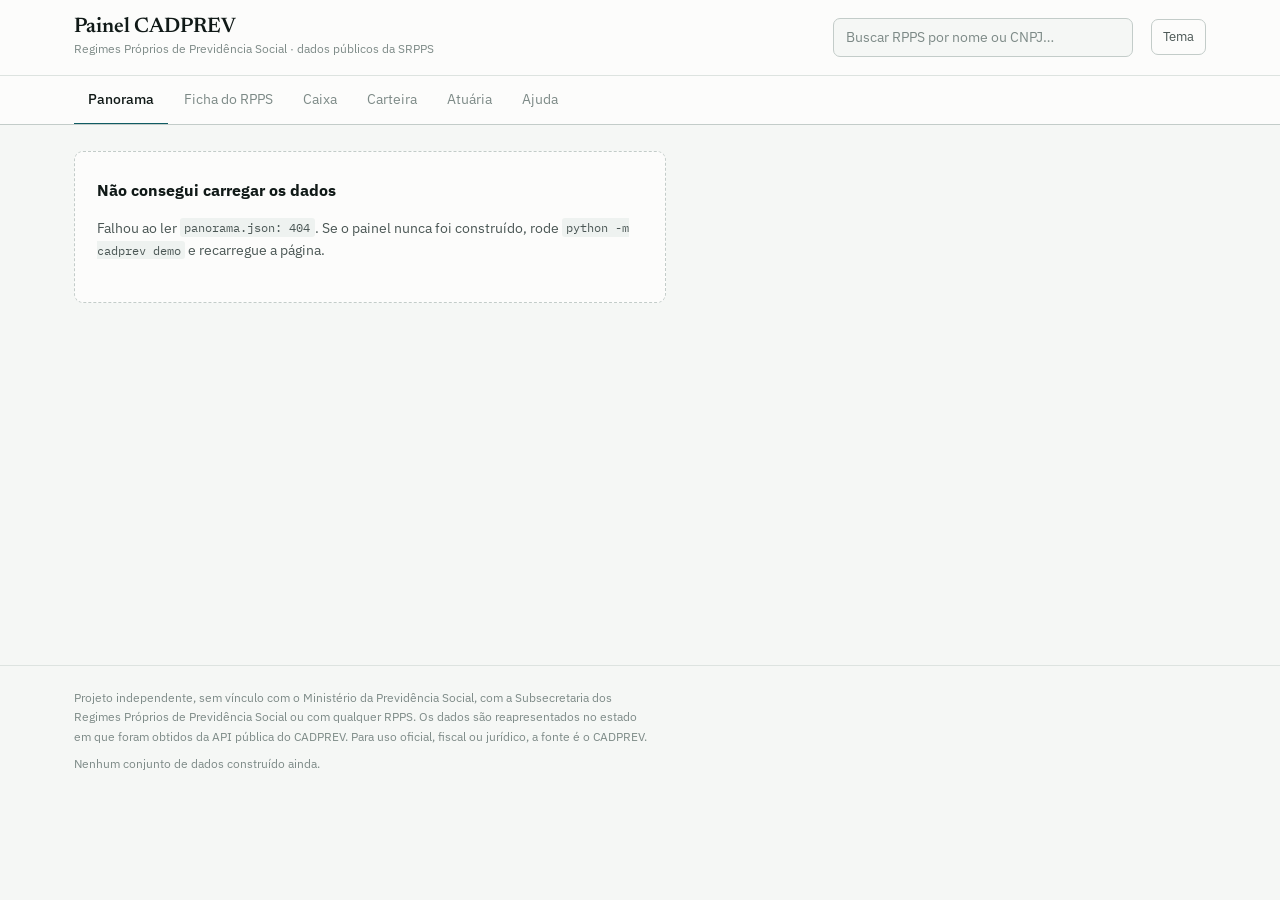
==== web/index.html @ 312d56b4 "Implementar o painel, os testes e a documentação do projeto Painel estático em seis abas, lendo os J" ====
<!doctype html>
<html lang="pt-BR">
<head>
<meta charset="utf-8">
<meta name="viewport" content="width=device-width,initial-scale=1">
<title>Painel CADPREV</title>
<meta name="description" content="Leitura visual dos dados públicos do CADPREV sobre os Regimes Próprios de Previdência Social.">
<link rel="preconnect" href="https://fonts.gstatic.com" crossorigin>
<link rel="stylesheet" href="https://fonts.googleapis.com/css2?family=Newsreader:opsz,wght@6..72,400;6..72,600&family=IBM+Plex+Mono:wght@400;500&family=IBM+Plex+Sans:wght@400;500;600&display=swap">
<link rel="icon" href="data:image/svg+xml,%3Csvg xmlns=%27http://www.w3.org/2000/svg%27 viewBox=%270 0 32 32%27%3E%3Crect width=%2732%27 height=%2732%27 rx=%276%27 fill=%27%230f5c63%27/%3E%3Crect x=%277%27 y=%2716%27 width=%274%27 height=%279%27 fill=%27white%27/%3E%3Crect x=%2714%27 y=%2711%27 width=%274%27 height=%2714%27 fill=%27white%27/%3E%3Crect x=%2721%27 y=%277%27 width=%274%27 height=%2718%27 fill=%27white%27/%3E%3C/svg%3E">
<link rel="stylesheet" href="styles.css">
</head>
<body>

<div class="banner" id="banner" hidden>
  <div class="wrap">
    <b>Dados de demonstração.</b>
    <span>Os números desta tela são sintéticos, gerados para desenvolvimento. Não são dados reais de nenhum RPPS.</span>
  </div>
</div>

<header class="topo">
  <div class="wrap">
    <div class="marca">
      <span class="n">Painel CADPREV</span>
      <span class="s">Regimes Próprios de Previdência Social · dados públicos da SRPPS</span>
    </div>
    <div class="busca">
      <label for="busca" class="sr-only" hidden>Buscar RPPS</label>
      <input id="busca" type="search" autocomplete="off" placeholder="Buscar RPPS por nome ou CNPJ…">
      <div class="sugestoes" id="sugestoes" hidden></div>
    </div>
    <button class="btn-tema" id="btn-tema" type="button" aria-label="Alternar tema">Tema</button>
  </div>
</header>

<nav class="abas" aria-label="Seções do painel">
  <div class="wrap">
    <a href="#/panorama" data-aba="panorama">Panorama</a>
    <a href="#/ficha" data-aba="ficha">Ficha do RPPS</a>
    <a href="#/caixa" data-aba="caixa">Caixa</a>
    <a href="#/carteira" data-aba="carteira">Carteira</a>
    <a href="#/atuaria" data-aba="atuaria">Atuária</a>
    <a href="#/ajuda" data-aba="ajuda">Ajuda</a>
  </div>
</nav>

<main>
  <div class="wrap" id="conteudo">
    <p class="carregando">Carregando dados…</p>
  </div>
</main>

<footer class="rodape">
  <div class="wrap">
    <p>Projeto independente, sem vínculo com o Ministério da Previdência Social, com a
    Subsecretaria dos Regimes Próprios de Previdência Social ou com qualquer RPPS.
    Os dados são reapresentados no estado em que foram obtidos da API pública do CADPREV.
    Para uso oficial, fiscal ou jurídico, a fonte é o CADPREV.</p>
    <p id="rodape-origem"></p>
  </div>
</footer>

<script src="charts.js"></script>
<script src="app.js"></script>
</body>
</html>
---- web/styles.css ----
/* Painel CADPREV — identidade definida no anteprojeto (docs/).
 *
 * Três estados de tema: a raiz nua define a paleta clara; o media query cobre
 * a preferência do sistema; o atributo data-tema cobre a escolha explícita e
 * precisa vencer nos dois sentidos. Nenhuma cor é definida só dentro de um
 * bloco condicional — seria invisível no estado não marcado.
 */
:root {
  color-scheme: light;
  --paper:#f5f7f5; --surface:#fcfcfb; --surface-2:#eef2f0;
  --ink:#101917; --ink-2:#4a5654; --muted:#7d8a87;
  --rule:#dde3e0; --rule-strong:#c3ccc9;
  --accent:#0f5c63; --accent-ink:#0b4249; --accent-soft:#e0eeee;
  --s1:#2a78d6; --s2:#eb6834; --s3:#1baf7a; --s4:#eda100;
  --ok:#0ca30c; --warn:#fab219; --crit:#d03b3b; --ok-ink:#006300;
  --shadow:0 1px 2px rgba(16,25,23,.05);
}
@media (prefers-color-scheme: dark) {
  :root:not([data-tema="claro"]) {
    color-scheme: dark;
    --paper:#0c0f0e; --surface:#171b1a; --surface-2:#1f2523;
    --ink:#f1f4f2; --ink-2:#b7c2bf; --muted:#8b9794;
    --rule:#28302e; --rule-strong:#3a4441;
    --accent:#5cc3cb; --accent-ink:#8ad8de; --accent-soft:#12302f;
    --s1:#3987e5; --s2:#d95926; --s3:#199e70; --s4:#c98500;
    --ok:#0ca30c; --warn:#fab219; --crit:#d03b3b; --ok-ink:#0ca30c;
    --shadow:0 1px 2px rgba(0,0,0,.4);
  }
}
:root[data-tema="escuro"] {
  color-scheme: dark;
  --paper:#0c0f0e; --surface:#171b1a; --surface-2:#1f2523;
  --ink:#f1f4f2; --ink-2:#b7c2bf; --muted:#8b9794;
  --rule:#28302e; --rule-strong:#3a4441;
  --accent:#5cc3cb; --accent-ink:#8ad8de; --accent-soft:#12302f;
  --s1:#3987e5; --s2:#d95926; --s3:#199e70; --s4:#c98500;
  --ok:#0ca30c; --warn:#fab219; --crit:#d03b3b; --ok-ink:#0ca30c;
  --shadow:0 1px 2px rgba(0,0,0,.4);
}

*{box-sizing:border-box}
html{-webkit-text-size-adjust:100%}
body{
  margin:0; background:var(--paper); color:var(--ink);
  font-family:"IBM Plex Sans",system-ui,-apple-system,"Segoe UI",sans-serif;
  font-size:15px; line-height:1.55; -webkit-font-smoothing:antialiased;
}
a{color:var(--accent-ink);text-underline-offset:2px}
:focus-visible{outline:2px solid var(--accent);outline-offset:2px;border-radius:3px}
[hidden]{display:none!important}
code,.mono{font-family:"IBM Plex Mono",ui-monospace,SFMono-Regular,Menlo,monospace}

.wrap{max-width:1180px;margin:0 auto;padding-inline:24px}
@media (max-width:560px){.wrap{padding-inline:14px}}

/* ---------- aviso de origem ---------- */
.banner{
  background:var(--warn); color:#26200a; font-size:.83rem; font-weight:500;
  padding:9px 0;
}
.banner .wrap{display:flex;gap:10px;align-items:baseline;flex-wrap:wrap}
.banner b{font-weight:600}
.banner span{opacity:.85;font-weight:400}

/* ---------- cabeçalho ---------- */
header.topo{border-bottom:1px solid var(--rule);background:var(--surface)}
.topo .wrap{display:flex;align-items:center;gap:18px;flex-wrap:wrap;padding-block:16px}
.marca{display:flex;flex-direction:column;gap:1px;margin-right:auto}
.marca .n{font-family:Newsreader,Georgia,serif;font-size:1.32rem;font-weight:600;line-height:1.1}
.marca .s{font-size:.74rem;color:var(--muted)}
.busca{position:relative}
.busca input{
  font:inherit;font-size:.86rem;padding:8px 12px;width:min(300px,60vw);
  border:1px solid var(--rule-strong);border-radius:7px;
  background:var(--paper);color:var(--ink);
}
.busca input::placeholder{color:var(--muted)}
.sugestoes{
  position:absolute;z-index:30;top:calc(100% + 4px);left:0;right:0;max-height:340px;
  overflow-y:auto;background:var(--surface);border:1px solid var(--rule-strong);
  border-radius:8px;box-shadow:0 8px 24px rgba(0,0,0,.14);padding:4px;
}
.sugestoes button{
  display:block;width:100%;text-align:left;font:inherit;font-size:.85rem;
  background:none;border:0;border-radius:5px;padding:7px 10px;color:var(--ink);cursor:pointer;
}
.sugestoes button:hover,.sugestoes button:focus-visible{background:var(--surface-2)}
.sugestoes button .uf{color:var(--muted);font-size:.75rem;margin-left:6px}
.sugestoes .vazio{padding:10px;color:var(--muted);font-size:.82rem}
.btn-tema{
  font:inherit;font-size:.8rem;background:none;border:1px solid var(--rule-strong);
  border-radius:7px;padding:7px 11px;color:var(--ink-2);cursor:pointer;
}
.btn-tema:hover{background:var(--surface-2)}

/* ---------- abas ---------- */
nav.abas{background:var(--surface);border-bottom:1px solid var(--rule-strong);
  position:sticky;top:0;z-index:20}
nav.abas .wrap{display:flex;gap:2px;overflow-x:auto;scrollbar-width:none}
nav.abas .wrap::-webkit-scrollbar{display:none}
nav.abas a{
  font-size:.86rem;color:var(--muted);padding:13px 14px;white-space:nowrap;
  text-decoration:none;border-bottom:2px solid transparent;margin-bottom:-1px;
}
nav.abas a:hover{color:var(--ink-2)}
nav.abas a[aria-current="page"]{color:var(--ink);border-bottom-color:var(--accent);font-weight:500}

main{padding-block:26px 64px;min-height:60vh}

/* ---------- contexto / filtros ---------- */
.contexto{display:flex;flex-wrap:wrap;gap:8px;align-items:center;margin-bottom:20px}
.pilula{
  display:inline-flex;align-items:center;gap:7px;font-size:.79rem;color:var(--ink-2);
  background:var(--surface);border:1px solid var(--rule-strong);border-radius:7px;padding:6px 11px;
}
.pilula b{font-weight:500;color:var(--ink)}
.pilula.aviso{border-color:var(--warn);color:var(--ink-2)}
.pilula.nivel b{color:var(--accent-ink)}
.contexto .limpar{margin-left:auto}
button.link{
  font:inherit;font-size:.79rem;background:none;border:0;color:var(--accent-ink);
  cursor:pointer;padding:6px 2px;text-decoration:underline;text-underline-offset:2px;
}

h2.secao{
  font-family:Newsreader,Georgia,serif;font-size:1.44rem;font-weight:600;
  margin:0 0 4px;letter-spacing:-.01em;text-wrap:balance;
}
p.intro{margin:0 0 20px;color:var(--ink-2);font-size:.92rem;max-width:74ch}

/* ---------- tiles ---------- */
.kpis{display:grid;grid-template-columns:repeat(auto-fit,minmax(168px,1fr));gap:14px;margin-bottom:20px}
.kpi{border:1px solid var(--rule);border-radius:9px;padding:15px 17px;background:var(--surface)}
.kpi .lbl{font-size:.75rem;color:var(--muted);line-height:1.35;margin-bottom:7px;min-height:2.7em}
.kpi .val{font-size:1.7rem;line-height:1.05;font-weight:600;letter-spacing:-.02em}
.kpi .val small{font-size:.9rem;font-weight:500;color:var(--ink-2);margin-left:2px}
.kpi .sub{font-size:.73rem;color:var(--muted);margin-top:6px}
.kpi.bom .val{color:var(--ok-ink)}
.kpi.ruim .val{color:var(--crit)}

/* ---------- cartões ---------- */
.grade{display:grid;gap:16px;margin-bottom:16px}
.grade.duas{grid-template-columns:1fr 1fr}
.grade.larga{grid-template-columns:1.45fr 1fr}
@media (max-width:780px){.grade.duas,.grade.larga{grid-template-columns:1fr}}
.cartao{border:1px solid var(--rule);border-radius:9px;padding:16px 17px;background:var(--surface);min-width:0}
.cartao-h{display:flex;align-items:baseline;justify-content:space-between;gap:10px;margin-bottom:3px}
.cartao-h h3{margin:0;font-size:.94rem;font-weight:600}
.cartao-h .fonte{font-family:"IBM Plex Mono",monospace;font-size:.64rem;letter-spacing:.05em;color:var(--muted);white-space:nowrap}
.cartao .sub{font-size:.76rem;color:var(--muted);margin:0 0 12px}

.legenda{display:flex;flex-wrap:wrap;gap:14px;margin-top:10px;font-size:.76rem;color:var(--ink-2)}
.legenda span{display:inline-flex;align-items:center;gap:6px}
.legenda i{width:10px;height:10px;border-radius:2px;flex:none}
.legenda i.linha{height:3px;width:15px}

.chart{width:100%;display:block;overflow:visible}
.chart text{font-family:"IBM Plex Sans",system-ui,sans-serif}

/* ---------- tabelas ---------- */
.rolar{overflow-x:auto}
table.dados{width:100%;border-collapse:collapse;font-size:.85rem}
table.dados th{
  text-align:left;font-family:"IBM Plex Mono",monospace;font-weight:500;
  font-size:.64rem;letter-spacing:.09em;text-transform:uppercase;color:var(--muted);
  padding:0 8px 8px 0;white-space:nowrap;border-bottom:1px solid var(--rule);
}
table.dados td{padding:9px 8px 9px 0;border-bottom:1px solid var(--rule);color:var(--ink-2)}
table.dados th.n,table.dados td.n{text-align:right;padding-right:0}
table.dados td.n{font-variant-numeric:tabular-nums;color:var(--ink)}
table.dados tr:last-child td{border-bottom:none}
table.dados tr.clicavel{cursor:pointer}
table.dados tr.clicavel:hover td{background:var(--surface-2)}
td .uf{color:var(--muted);font-size:.76rem;margin-left:5px;font-family:"IBM Plex Mono",monospace}
td.ir{text-align:right;white-space:nowrap;color:var(--accent-ink);font-size:.78rem}
td.alerta{color:var(--crit);font-weight:500}

/* ---------- ficha ---------- */
.ficha-topo{display:flex;flex-wrap:wrap;gap:14px;align-items:flex-start;
  justify-content:space-between;padding-bottom:14px;border-bottom:1px solid var(--rule);margin-bottom:18px}
.ficha-topo .nm{font-family:Newsreader,Georgia,serif;font-size:1.6rem;font-weight:600;line-height:1.15}
.ficha-topo .id{font-family:"IBM Plex Mono",monospace;font-size:.76rem;color:var(--muted);margin-top:4px}
.selo{display:inline-flex;align-items:center;gap:7px;border-radius:999px;padding:6px 13px;
  font-size:.8rem;font-weight:500;border:1px solid}
.selo.ok{color:var(--ok-ink);border-color:var(--ok);background:color-mix(in srgb,var(--ok) 10%,transparent)}
.selo.crit{color:var(--crit);border-color:var(--crit);background:color-mix(in srgb,var(--crit) 10%,transparent)}
.selo.neutro{color:var(--muted);border-color:var(--rule-strong)}
.campos{display:grid;grid-template-columns:repeat(auto-fit,minmax(148px,1fr));gap:14px 20px}
.campo .k{font-family:"IBM Plex Mono",monospace;font-size:.63rem;letter-spacing:.08em;
  text-transform:uppercase;color:var(--muted);margin-bottom:3px}
.campo .v{font-size:.92rem;color:var(--ink);font-variant-numeric:tabular-nums}

/* ---------- ajuda ---------- */
.ajuda{display:grid;grid-template-columns:repeat(auto-fit,minmax(272px,1fr));gap:16px}
.ajuda .cartao h3{font-size:.95rem;margin-bottom:9px}
.ajuda p,.ajuda li{font-size:.86rem;color:var(--ink-2);line-height:1.55}
.ajuda p+p{margin-top:9px}
.ajuda ul{margin:0;padding-left:1.05em}
.ajuda li{margin-bottom:6px}
.ajuda li::marker{color:var(--accent)}
.ajuda .agradece{border-left:3px solid var(--accent);background:var(--accent-soft)}
.ajuda .isencao{border-left:3px solid var(--warn)}
.contato{list-style:none;margin:12px 0 0;padding:0;display:grid;gap:9px}
.contato li{display:flex;flex-direction:column;gap:1px}
.contato .ck{font-family:"IBM Plex Mono",monospace;font-size:.63rem;letter-spacing:.08em;
  text-transform:uppercase;color:var(--muted)}
.contato a{font-size:.85rem;word-break:break-word}

/* ---------- estados ---------- */
.vazio{
  border:1px dashed var(--rule-strong);border-radius:9px;padding:26px 22px;
  background:var(--surface);color:var(--ink-2);font-size:.9rem;max-width:74ch;
}
.vazio h3{margin:0 0 8px;font-size:.98rem;color:var(--ink)}
.vazio code{background:var(--surface-2);border-radius:3px;padding:.1em .35em;font-size:.86em}
.carregando{color:var(--muted);font-size:.88rem;padding:26px 0}

footer.rodape{border-top:1px solid var(--rule);padding-block:22px 40px;color:var(--muted);font-size:.78rem}
footer.rodape p{margin:0;max-width:82ch}
footer.rodape p+p{margin-top:8px}

/* ---------- dica ---------- */
.tip{
  position:fixed;z-index:60;pointer-events:none;opacity:0;transition:opacity .09s;
  background:var(--ink);color:var(--paper);border-radius:7px;padding:9px 12px;
  font-size:.77rem;line-height:1.45;box-shadow:0 4px 16px rgba(0,0,0,.24);white-space:nowrap;
}
.tip .tt{font-family:"IBM Plex Mono",monospace;font-size:.67rem;opacity:.7;
  letter-spacing:.06em;text-transform:uppercase;display:block;margin-bottom:4px}
.tip .r{display:flex;align-items:center;gap:7px;font-variant-numeric:tabular-nums}
.tip .r i{width:9px;height:9px;border-radius:2px;display:inline-block;flex:none}
.tip .r.sub{opacity:.7;padding-left:16px}
@media (prefers-reduced-motion:reduce){*{animation:none!important;transition:none!important}}
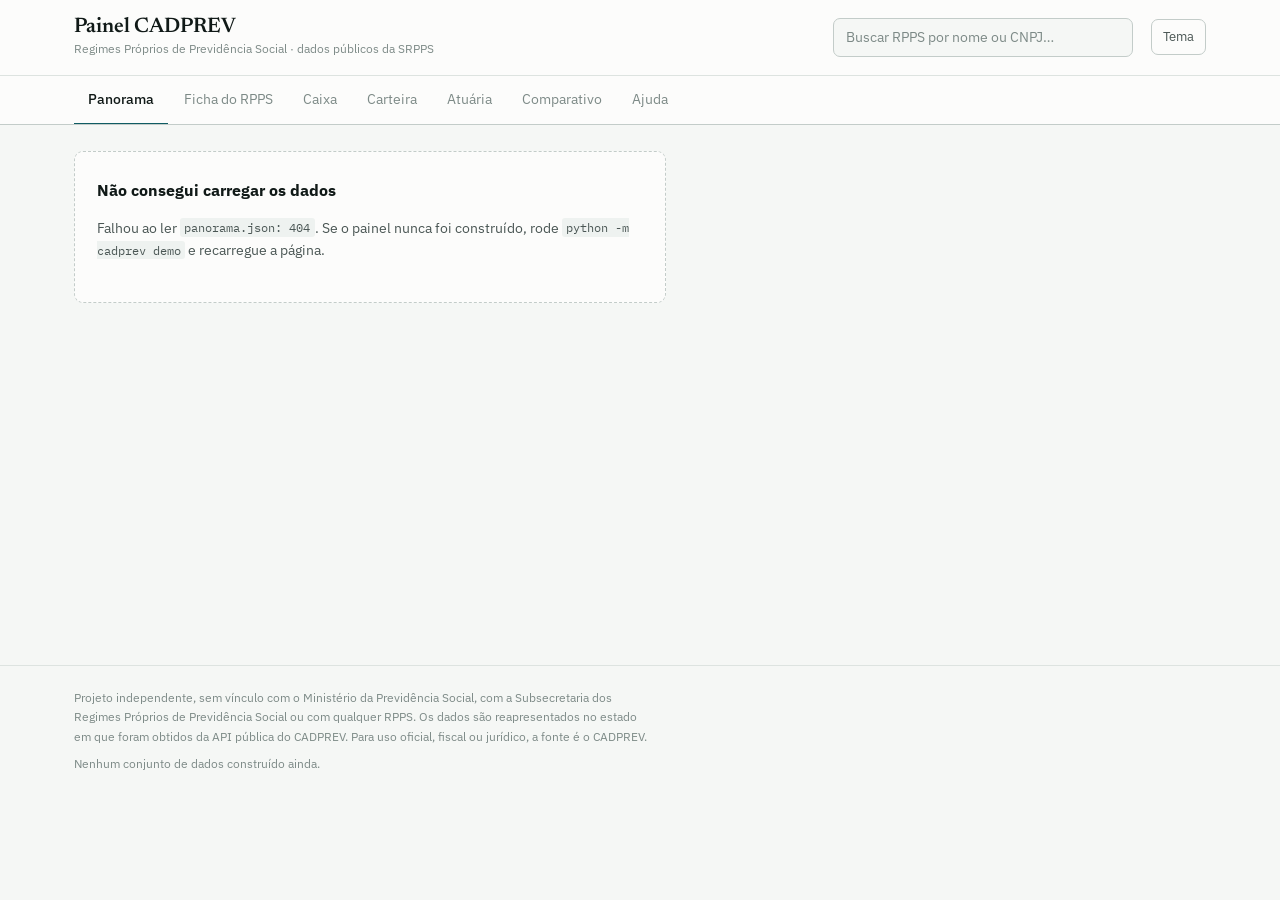
==== commit 03cb6fdb: "Acrescentar o comparativo contra grupo de referência Nova aba que põe o RPPS selecionado contra todo" ====
--- a/web/index.html
+++ b/web/index.html
@@ -41,6 +41,7 @@
     <a href="#/caixa" data-aba="caixa">Caixa</a>
     <a href="#/carteira" data-aba="carteira">Carteira</a>
     <a href="#/atuaria" data-aba="atuaria">Atuária</a>
+    <a href="#/comparativo" data-aba="comparativo">Comparativo</a>
     <a href="#/ajuda" data-aba="ajuda">Ajuda</a>
   </div>
 </nav>
--- a/web/styles.css
+++ b/web/styles.css
@@ -139,7 +139,9 @@
 .kpi.ruim .val{color:var(--crit)}
 
 /* ---------- cartões ---------- */
-.grade{display:grid;gap:16px;margin-bottom:16px}
+/* Cada cartão tem a altura do próprio conteúdo. Sem isto, um cartão curto
+   ao lado de uma tabela longa fica com um vão vazio embaixo do gráfico. */
+.grade{display:grid;gap:16px;margin-bottom:16px;align-items:start}
 .grade.duas{grid-template-columns:1fr 1fr}
 .grade.larga{grid-template-columns:1.45fr 1fr}
 @media (max-width:780px){.grade.duas,.grade.larga{grid-template-columns:1fr}}
@@ -160,6 +162,9 @@
 /* ---------- tabelas ---------- */
 .rolar{overflow-x:auto}
 table.dados{width:100%;border-collapse:collapse;font-size:.85rem}
+/* Tabela de muitas colunas rola no próprio contêiner; sem isso ela
+   comprime e os valores quebram em três linhas no telefone. */
+table.dados.larga{min-width:560px}
 table.dados th{
   text-align:left;font-family:"IBM Plex Mono",monospace;font-weight:500;
   font-size:.64rem;letter-spacing:.09em;text-transform:uppercase;color:var(--muted);
@@ -231,3 +236,45 @@
 .tip .r i{width:9px;height:9px;border-radius:2px;display:inline-block;flex:none}
 .tip .r.sub{opacity:.7;padding-left:16px}
 @media (prefers-reduced-motion:reduce){*{animation:none!important;transition:none!important}}
+
+/* ---------- comparativo ---------- */
+.referencia{
+  border:1px solid var(--rule);border-radius:9px;padding:14px 16px;
+  background:var(--surface);margin-bottom:16px;
+}
+.rotulo-grupo{
+  font-family:"IBM Plex Mono",monospace;font-size:.64rem;letter-spacing:.09em;
+  text-transform:uppercase;color:var(--muted);margin-bottom:10px;
+}
+.opcoes{display:flex;flex-wrap:wrap;gap:8px}
+.opcao{
+  font:inherit;text-align:left;cursor:pointer;display:flex;flex-direction:column;gap:1px;
+  background:var(--paper);border:1px solid var(--rule-strong);border-radius:7px;
+  padding:8px 13px;color:var(--ink-2);
+}
+.opcao:hover{border-color:var(--accent)}
+.opcao .t{font-size:.84rem;color:var(--ink)}
+.opcao .n{font-size:.7rem;color:var(--muted)}
+.opcao.on{border-color:var(--accent);background:var(--accent-soft)}
+.opcao.on .t{color:var(--accent-ink);font-weight:500}
+.escolha-rpps{
+  font:inherit;font-size:.85rem;margin-top:12px;width:min(420px,100%);
+  padding:8px 11px;border:1px solid var(--rule-strong);border-radius:7px;
+  background:var(--paper);color:var(--ink);
+}
+.legenda i.losango{transform:rotate(45deg);border-radius:1px}
+table.dados td .nota{font-size:.74rem;color:var(--muted);margin-top:2px;max-width:46ch}
+/* A coluna anterior é numérica e tem padding-right zero; sem folga à esquerda
+   aqui, o número e a fonte saem grudados. */
+table.dados td.fonte-col,table.dados th.fonte-col{
+  font-size:.68rem;color:var(--muted);white-space:nowrap;padding-left:18px;
+}
+table.dados td.n.bom{color:var(--ok-ink);font-weight:500}
+table.dados td.n.ruim{color:var(--crit);font-weight:500}
+.aviso-linha{
+  display:flex;gap:10px;align-items:flex-start;margin-bottom:16px;
+  border:1px solid var(--warn);border-radius:8px;padding:11px 14px;
+  background:color-mix(in srgb,var(--warn) 9%,transparent);
+  font-size:.83rem;color:var(--ink-2);line-height:1.5;
+}
+.aviso-linha .ico{color:var(--warn);flex:none;font-size:.95rem;line-height:1.4}
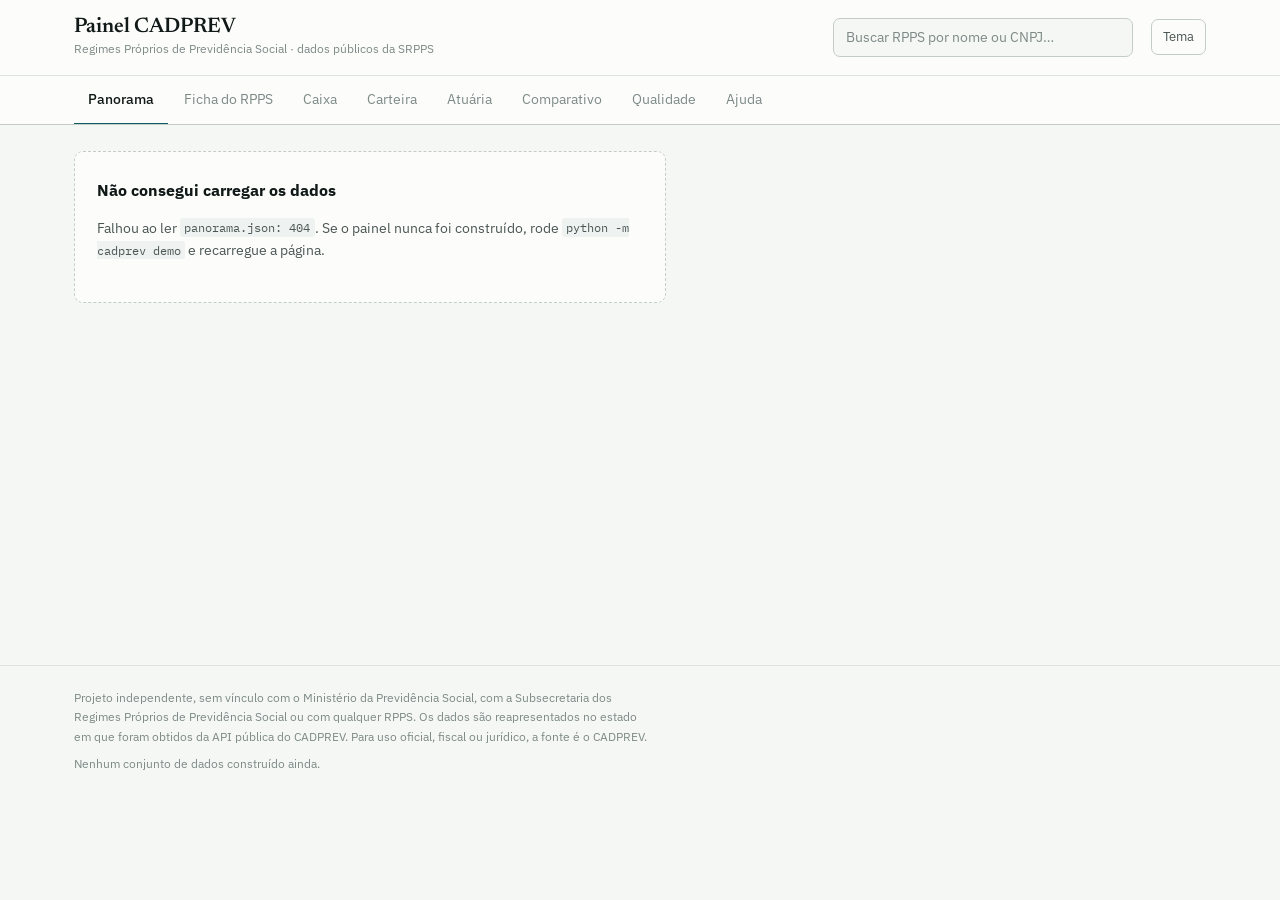
==== commit 0a7ceb95: "Separar o que a base contradiz do que ela apenas não atualizou Uma única linha respondia por 88,49% " ====
--- a/web/index.html
+++ b/web/index.html
@@ -42,9 +42,18 @@
     <a href="#/carteira" data-aba="carteira">Carteira</a>
     <a href="#/atuaria" data-aba="atuaria">Atuária</a>
     <a href="#/comparativo" data-aba="comparativo">Comparativo</a>
+    <a href="#/qualidade" data-aba="qualidade">Qualidade</a>
     <a href="#/ajuda" data-aba="ajuda">Ajuda</a>
   </div>
 </nav>
+
+<div class="filtros" id="filtros" hidden>
+  <div class="wrap">
+    <span class="rotulo">Universo das estatísticas nacionais</span>
+    <div class="chaves" id="chaves" role="group" aria-label="Filtros do universo"></div>
+    <p class="efeito" id="efeito-filtros"></p>
+  </div>
+</div>
 
 <main>
   <div class="wrap" id="conteudo">
--- a/web/styles.css
+++ b/web/styles.css
@@ -278,3 +278,65 @@
   font-size:.83rem;color:var(--ink-2);line-height:1.5;
 }
 .aviso-linha .ico{color:var(--warn);flex:none;font-size:.95rem;line-height:1.4}
+
+/* ---------- barra de chaves do universo nacional ----------
+ *
+ * Fica logo abaixo das abas e acima do conteúdo porque muda o significado de
+ * todo número da tela: um denominador escondido no rodapé seria uma armadilha.
+ * Só aparece nas telas nacionais — nas fichas de um RPPS não há universo a
+ * recortar, e uma chave inerte convida a clicar e não entender o que mudou.
+ */
+.filtros{background:var(--surface-2);border-bottom:1px solid var(--rule)}
+.filtros .wrap{padding-block:11px}
+.filtros .rotulo{
+  display:block;font-size:.72rem;letter-spacing:.04em;text-transform:uppercase;
+  color:var(--muted);margin-bottom:7px;
+}
+.filtros .chaves{display:flex;flex-wrap:wrap;gap:7px}
+.chave{
+  display:inline-flex;align-items:center;gap:7px;cursor:pointer;
+  font-size:.82rem;color:var(--ink-2);background:var(--surface);
+  border:1px solid var(--rule-strong);border-radius:999px;padding:5px 12px 5px 9px;
+  line-height:1.3;
+}
+.chave:hover{border-color:var(--muted)}
+.chave input{margin:0;accent-color:var(--accent);width:14px;height:14px;flex:none}
+.chave:has(input:checked){
+  background:var(--accent-soft);border-color:var(--accent);color:var(--accent-ink);
+  font-weight:500;
+}
+.chave input:focus-visible{outline:2px solid var(--accent);outline-offset:2px}
+.chave .quantos{color:var(--muted);font-variant-numeric:tabular-nums}
+.chave:has(input:checked) .quantos{color:var(--accent-ink);opacity:.8}
+.filtros .efeito{
+  margin:8px 0 0;font-size:.78rem;color:var(--muted);
+}
+.filtros .efeito b{color:var(--ink-2);font-weight:500}
+.filtros .efeito a{color:var(--accent-ink)}
+
+/* ---------- qualidade ---------- */
+.achado{
+  border:1px solid var(--rule-strong);border-left:3px solid var(--crit);
+  border-radius:8px;background:var(--surface);padding:14px 16px;margin-bottom:12px;
+}
+.achado h4{margin:0 0 3px;font-size:.98rem}
+.achado .onde{font-size:.8rem;color:var(--muted);margin:0 0 10px}
+.achado dl{
+  display:grid;grid-template-columns:auto 1fr;gap:3px 14px;margin:0;
+  font-size:.84rem;
+}
+.achado dt{color:var(--muted)}
+.achado dd{margin:0;font-variant-numeric:tabular-nums}
+.achado dd.forte{color:var(--crit);font-weight:500}
+.marca-ente{
+  display:inline-block;font-size:.72rem;padding:2px 8px;border-radius:999px;
+  background:var(--surface-2);border:1px solid var(--rule-strong);color:var(--ink-2);
+  margin-left:8px;vertical-align:middle;
+}
+.marca-ente.grave{border-color:var(--crit);color:var(--crit)}
+@media (max-width:520px){
+  .achado dl{grid-template-columns:1fr}
+  .achado dt{margin-top:6px}
+}
+.chave.inerte{opacity:.5;cursor:not-allowed}
+.chave.inerte .quantos{font-style:italic}
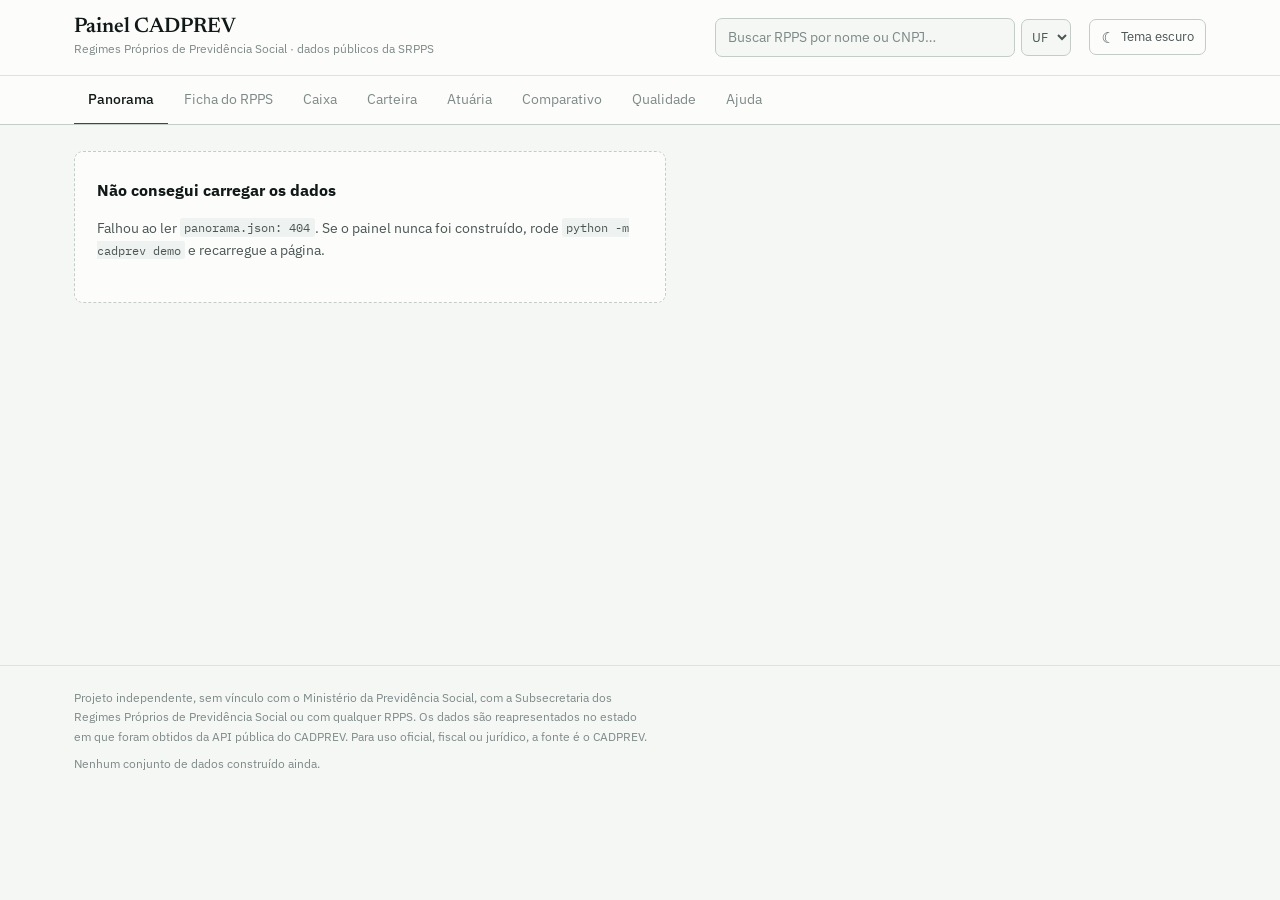
==== commit e187ffcd: "Perguntar a competência à fonte e comparar com um conjunto escolhido O agendamento deduzia a competê" ====
--- a/web/index.html
+++ b/web/index.html
@@ -28,9 +28,13 @@
     <div class="busca">
       <label for="busca" class="sr-only" hidden>Buscar RPPS</label>
       <input id="busca" type="search" autocomplete="off" placeholder="Buscar RPPS por nome ou CNPJ…">
+      <label for="busca-uf" class="sr-only" hidden>Filtrar por UF</label>
+      <select id="busca-uf" class="uf-filtro" title="Restringir a busca a uma UF">
+        <option value="">UF</option>
+      </select>
       <div class="sugestoes" id="sugestoes" hidden></div>
     </div>
-    <button class="btn-tema" id="btn-tema" type="button" aria-label="Alternar tema">Tema</button>
+    <button class="btn-tema" id="btn-tema" type="button">Tema</button>
   </div>
 </header>
 
--- a/web/styles.css
+++ b/web/styles.css
@@ -68,7 +68,7 @@
 .marca{display:flex;flex-direction:column;gap:1px;margin-right:auto}
 .marca .n{font-family:Newsreader,Georgia,serif;font-size:1.32rem;font-weight:600;line-height:1.1}
 .marca .s{font-size:.74rem;color:var(--muted)}
-.busca{position:relative}
+.busca{position:relative;display:flex;gap:6px;align-items:center}
 .busca input{
   font:inherit;font-size:.86rem;padding:8px 12px;width:min(300px,60vw);
   border:1px solid var(--rule-strong);border-radius:7px;
@@ -87,10 +87,22 @@
 .sugestoes button:hover,.sugestoes button:focus-visible{background:var(--surface-2)}
 .sugestoes button .uf{color:var(--muted);font-size:.75rem;margin-left:6px}
 .sugestoes .vazio{padding:10px;color:var(--muted);font-size:.82rem}
+.sugestoes .cabeca{
+  padding:7px 10px;color:var(--muted);font-size:.74rem;
+  border-bottom:1px solid var(--rule);margin-bottom:3px;
+}
+.uf-filtro{
+  font:inherit;font-size:.8rem;padding:8px 6px;border-radius:7px;
+  border:1px solid var(--rule-strong);background:var(--paper);color:var(--ink-2);
+  cursor:pointer;flex:none;
+}
+.uf-filtro:focus-visible{outline:2px solid var(--accent);outline-offset:1px}
 .btn-tema{
   font:inherit;font-size:.8rem;background:none;border:1px solid var(--rule-strong);
   border-radius:7px;padding:7px 11px;color:var(--ink-2);cursor:pointer;
-}
+  display:inline-flex;align-items:center;gap:6px;white-space:nowrap;
+}
+.btn-tema .ico{font-size:.95rem;line-height:1}
 .btn-tema:hover{background:var(--surface-2)}
 
 /* ---------- abas ---------- */
@@ -257,11 +269,6 @@
 .opcao .n{font-size:.7rem;color:var(--muted)}
 .opcao.on{border-color:var(--accent);background:var(--accent-soft)}
 .opcao.on .t{color:var(--accent-ink);font-weight:500}
-.escolha-rpps{
-  font:inherit;font-size:.85rem;margin-top:12px;width:min(420px,100%);
-  padding:8px 11px;border:1px solid var(--rule-strong);border-radius:7px;
-  background:var(--paper);color:var(--ink);
-}
 .legenda i.losango{transform:rotate(45deg);border-radius:1px}
 table.dados td .nota{font-size:.74rem;color:var(--muted);margin-top:2px;max-width:46ch}
 /* A coluna anterior é numérica e tem padding-right zero; sem folga à esquerda
@@ -340,3 +347,38 @@
 }
 .chave.inerte{opacity:.5;cursor:not-allowed}
 .chave.inerte .quantos{font-style:italic}
+
+/* ---------- escolha de RPPS para comparar ---------- */
+.escolha-rpps{margin-top:10px}
+.escolha-rpps .linha-busca{display:flex;gap:6px;align-items:center;flex-wrap:wrap}
+.escolha-rpps .busca-ref{
+  font:inherit;font-size:.85rem;padding:7px 11px;flex:1 1 240px;min-width:0;
+  border:1px solid var(--rule-strong);border-radius:7px;
+  background:var(--paper);color:var(--ink);
+}
+.achados-ref{
+  display:flex;flex-wrap:wrap;gap:6px;margin-top:8px;max-height:168px;overflow-y:auto;
+}
+.achados-ref:empty{margin-top:0}
+.achados-ref button{
+  font:inherit;font-size:.8rem;background:var(--surface);color:var(--ink-2);
+  border:1px solid var(--rule);border-radius:6px;padding:5px 9px;cursor:pointer;
+}
+.achados-ref button:hover{border-color:var(--accent);color:var(--accent-ink)}
+.achados-ref button .uf{color:var(--muted);font-size:.72rem;margin-left:5px}
+.achados-ref .todos-uf{border-color:var(--accent);color:var(--accent-ink);font-weight:500}
+.achados-ref .mais{font-size:.76rem;color:var(--muted);align-self:center}
+.fichas-ref{display:flex;flex-wrap:wrap;gap:6px;margin-top:10px;align-items:center}
+.ficha-ref{
+  display:inline-flex;align-items:center;gap:6px;font-size:.79rem;
+  background:var(--accent-soft);color:var(--accent-ink);
+  border:1px solid var(--accent);border-radius:999px;padding:3px 5px 3px 11px;
+}
+.ficha-ref button{
+  font:inherit;line-height:1;background:none;border:0;cursor:pointer;
+  color:var(--accent-ink);padding:0 4px;font-size:1rem;border-radius:999px;
+}
+.ficha-ref button:hover{background:rgba(0,0,0,.08)}
+.resumo-selecao{
+  margin:10px 0 0;font-size:.8rem;color:var(--ink-2);font-weight:500;
+}
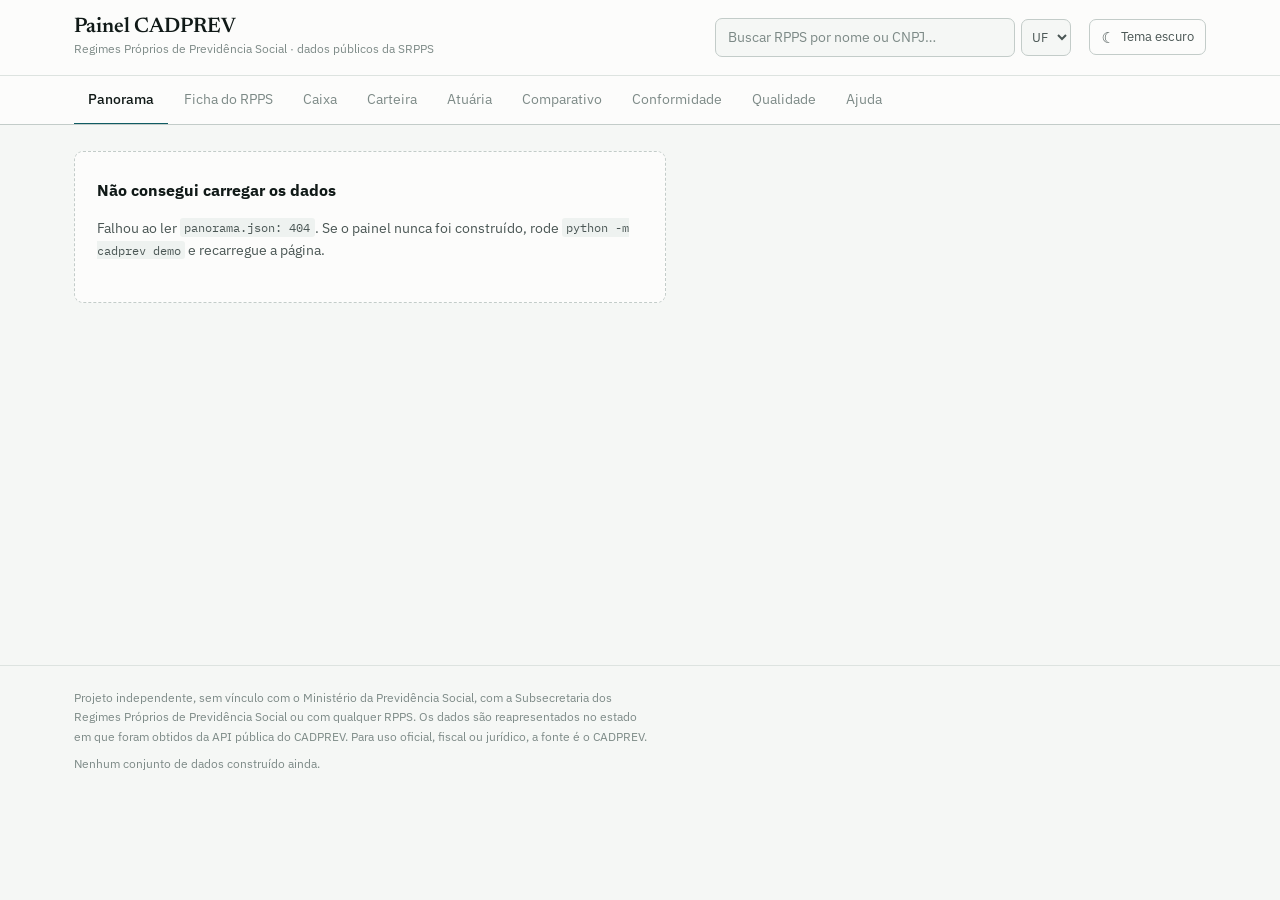
==== commit 5d45d3cd: "Trazer o que a SPREV registrou e a curva do déficit Quatro endpoints do DRAA que já estavam ao alcan" ====
--- a/web/index.html
+++ b/web/index.html
@@ -46,6 +46,7 @@
     <a href="#/carteira" data-aba="carteira">Carteira</a>
     <a href="#/atuaria" data-aba="atuaria">Atuária</a>
     <a href="#/comparativo" data-aba="comparativo">Comparativo</a>
+    <a href="#/conformidade" data-aba="conformidade">Conformidade</a>
     <a href="#/qualidade" data-aba="qualidade">Qualidade</a>
     <a href="#/ajuda" data-aba="ajuda">Ajuda</a>
   </div>
--- a/web/styles.css
+++ b/web/styles.css
@@ -382,3 +382,12 @@
 .resumo-selecao{
   margin:10px 0 0;font-size:.8rem;color:var(--ink-2);font-weight:500;
 }
+
+/* ---------- selos de situação das notificações ---------- */
+.selo-estado{
+  display:inline-block;font-size:.72rem;padding:2px 9px;border-radius:999px;
+  border:1px solid var(--rule-strong);color:var(--ink-2);white-space:nowrap;
+}
+.selo-estado.irregular{border-color:var(--crit);color:var(--crit);font-weight:500}
+.selo-estado.em_curso{border-color:var(--warn);color:var(--ink-2)}
+.selo-estado.encerrado{border-color:var(--ok);color:var(--ok-ink)}
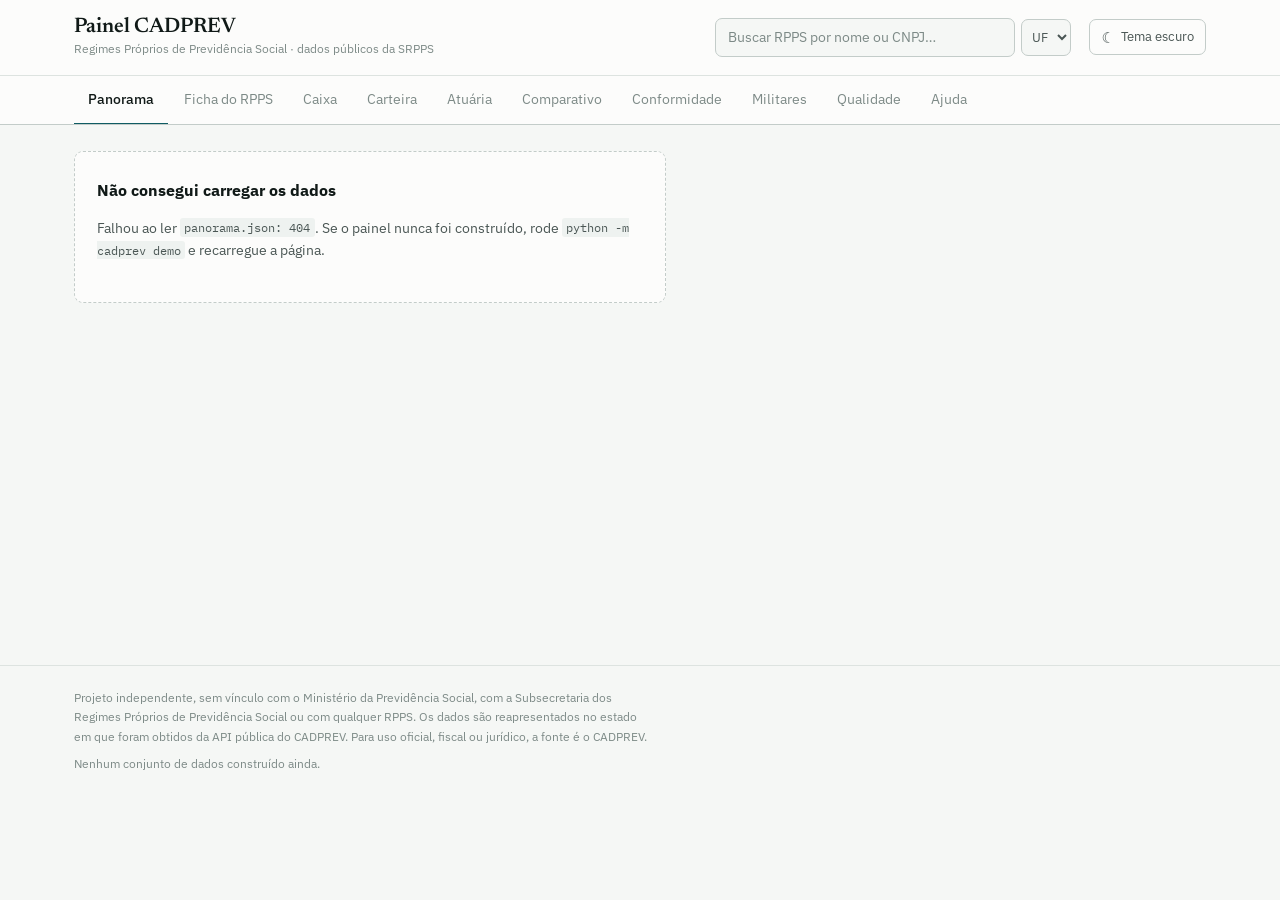
==== commit c7328489: "Ler cada massa pelo campo em que a fonte a declara O painel agrupava a população do DRAA por `tp_pop" ====
--- a/web/index.html
+++ b/web/index.html
@@ -47,6 +47,7 @@
     <a href="#/atuaria" data-aba="atuaria">Atuária</a>
     <a href="#/comparativo" data-aba="comparativo">Comparativo</a>
     <a href="#/conformidade" data-aba="conformidade">Conformidade</a>
+    <a href="#/militares" data-aba="militares">Militares</a>
     <a href="#/qualidade" data-aba="qualidade">Qualidade</a>
     <a href="#/ajuda" data-aba="ajuda">Ajuda</a>
   </div>
--- a/web/styles.css
+++ b/web/styles.css
@@ -391,3 +391,30 @@
 .selo-estado.irregular{border-color:var(--crit);color:var(--crit);font-weight:500}
 .selo-estado.em_curso{border-color:var(--warn);color:var(--ink-2)}
 .selo-estado.encerrado{border-color:var(--ok);color:var(--ok-ink)}
+
+/* ---------- massas separadas: civil e militar ----------
+ *
+ * Só os Estados têm massa militar, e onde ela existe é de 14% a 39% da
+ * população declarada. As duas nunca aparecem somadas: cada uma tem a sua
+ * tabela, sob o seu rótulo. O rótulo é discreto de propósito — ele separa, não
+ * hierarquiza.
+ */
+.rotulo-massa{
+  font-size:.74rem;font-weight:600;letter-spacing:.04em;text-transform:uppercase;
+  color:var(--muted);margin:18px 0 6px;
+}
+.rotulo-massa:first-child{margin-top:0}
+/* Numa tabela larga o min-width de 560px cabe em telas de telefone, mas
+   espremer sete colunas nele quebra o nome do ente em uma palavra por linha —
+   seis linhas de altura para dizer "Governo do Estado do Rio Grande do Sul".
+   Com o nome inteiro numa linha a tabela passa da largura da tela e rola, que
+   é o comportamento que .rolar já existe para dar. */
+table.dados td.nome-ente{white-space:nowrap}
+
+table.dados tr.somatorio td{
+  border-top:1px solid var(--rule-strong);font-weight:500;color:var(--ink-2);
+}
+
+/* Nota de rodapé de um cartão: menor que o corpo, para ser lida depois dele e
+   não no lugar dele. */
+p.nota{font-size:.76rem;color:var(--muted);line-height:1.55;margin:12px 0 0;max-width:80ch}
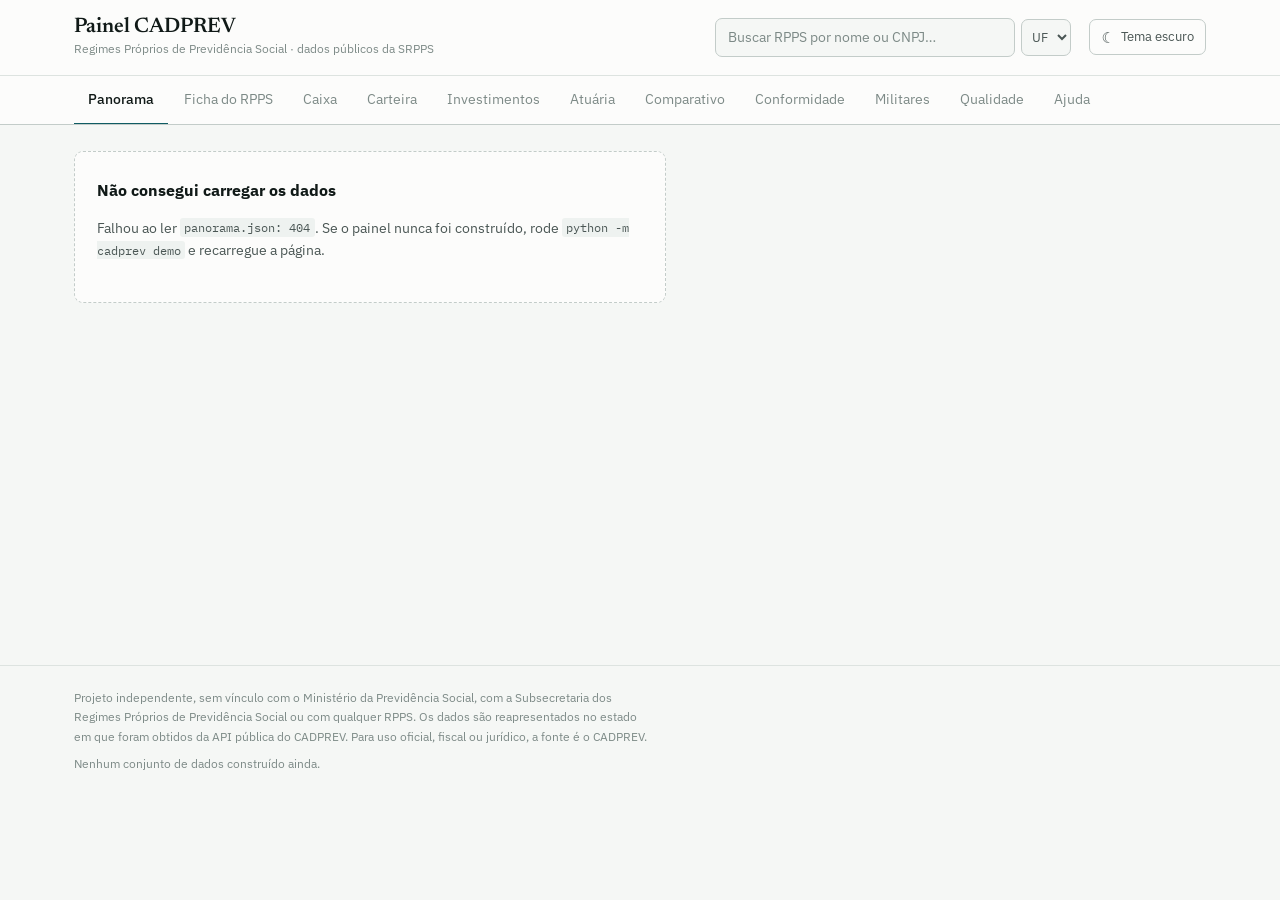
==== commit 5644aa4c: "Investimentos do país: cobertura do DAIR e a relação nacional de ativos Aba nova, com as duas pergun" ====
--- a/web/index.html
+++ b/web/index.html
@@ -44,6 +44,7 @@
     <a href="#/ficha" data-aba="ficha">Ficha do RPPS</a>
     <a href="#/caixa" data-aba="caixa">Caixa</a>
     <a href="#/carteira" data-aba="carteira">Carteira</a>
+    <a href="#/investimentos" data-aba="investimentos">Investimentos</a>
     <a href="#/atuaria" data-aba="atuaria">Atuária</a>
     <a href="#/comparativo" data-aba="comparativo">Comparativo</a>
     <a href="#/conformidade" data-aba="conformidade">Conformidade</a>
--- a/web/styles.css
+++ b/web/styles.css
@@ -177,6 +177,9 @@
 /* Tabela de muitas colunas rola no próprio contêiner; sem isso ela
    comprime e os valores quebram em três linhas no telefone. */
 table.dados.larga{min-width:560px}
+/* Sete ou mais colunas não cabem em 560px sem quebrar valores no meio. A
+   tabela passa da largura da tela e rola — .rolar existe para isso. */
+table.dados.larga.extra{min-width:900px}
 table.dados th{
   text-align:left;font-family:"IBM Plex Mono",monospace;font-weight:500;
   font-size:.64rem;letter-spacing:.09em;text-transform:uppercase;color:var(--muted);
@@ -185,6 +188,17 @@
 table.dados td{padding:9px 8px 9px 0;border-bottom:1px solid var(--rule);color:var(--ink-2)}
 table.dados th.n,table.dados td.n{text-align:right;padding-right:0}
 table.dados td.n{font-variant-numeric:tabular-nums;color:var(--ink)}
+/* Valor que quebra no meio deixa de ser um valor: "R$ 911,2" numa linha e
+   "mi" na seguinte lê-se como dois números. Com nowrap a tabela passa da
+   largura disponível e rola, que é o comportamento certo. */
+table.dados td.n,table.dados th.n{white-space:nowrap}
+/* Numa tabela de muitas colunas os cabeçalhos numéricos encostam uns nos
+   outros e viram uma palavra só — "LINHASINGERIDO EM". A folga vale só aqui
+   porque nas tabelas de duas ou três colunas ela desperdiçaria largura. */
+table.dados.extra th.n,table.dados.extra td.n{padding-left:22px}
+/* O mesmo motivo vale para a coluna de texto que vem logo após uma numérica:
+   sem folga, o valor e o texto seguinte saem grudados. */
+table.dados.extra th.n + th,table.dados.extra td.n + td{padding-left:22px}
 table.dados tr:last-child td{border-bottom:none}
 table.dados tr.clicavel{cursor:pointer}
 table.dados tr.clicavel:hover td{background:var(--surface-2)}
@@ -418,3 +432,34 @@
 /* Nota de rodapé de um cartão: menor que o corpo, para ser lida depois dele e
    não no lugar dele. */
 p.nota{font-size:.76rem;color:var(--muted);line-height:1.55;margin:12px 0 0;max-width:80ch}
+
+/* Cabeçalho de coluna que ordena. O botão herda a tipografia do th para que a
+   coluna ordenável não pareça de outra tabela; a seta fica com opacidade baixa
+   enquanto a coluna não manda, para sinalizar que dá para clicar sem competir
+   com a coluna que está ordenando. */
+table.dados th.ordenavel{padding:0}
+table.dados th.ordenavel button{font:inherit;color:inherit;letter-spacing:inherit;
+  text-transform:inherit;padding:9px 10px;width:100%;text-align:inherit;
+  cursor:pointer;white-space:nowrap}
+table.dados th.ordenavel.n button{text-align:right}
+table.dados th.ordenavel button:hover{color:var(--ink)}
+table.dados th.ordenavel .seta{opacity:.35}
+table.dados th.ordenavel.ativa .seta{opacity:1}
+table.dados th.ordenavel.ativa{color:var(--ink)}
+
+/* Linha de subtotal de um grupo de ativos. Precisa ler como cabeçalho de
+   bloco, não como mais um ativo: fundo próprio, texto firme e uma régua acima
+   separando do grupo anterior. */
+table.dados tr.grupo td{background:var(--surface-2);border-top:2px solid var(--rule-strong);
+  padding-top:10px;padding-bottom:10px}
+table.dados tr.grupo .nota{display:inline;margin-left:6px}
+table.dados tr.do-grupo td:first-child{padding-left:20px}
+
+/* Campo de filtro da relação de ativos. Fica na linha de contexto do cartão,
+   ao lado dos botões de modo, porque filtrar e agrupar são a mesma decisão:
+   o que a tabela mostra. */
+input.filtro-ativo{font:inherit;font-size:.82rem;padding:6px 10px;min-width:19rem;
+  max-width:100%;border:1px solid var(--rule-strong);border-radius:6px;
+  background:var(--surface);color:var(--ink)}
+input.filtro-ativo:focus{outline:2px solid var(--accent);outline-offset:1px}
+@media (max-width:560px){input.filtro-ativo{min-width:100%}}
